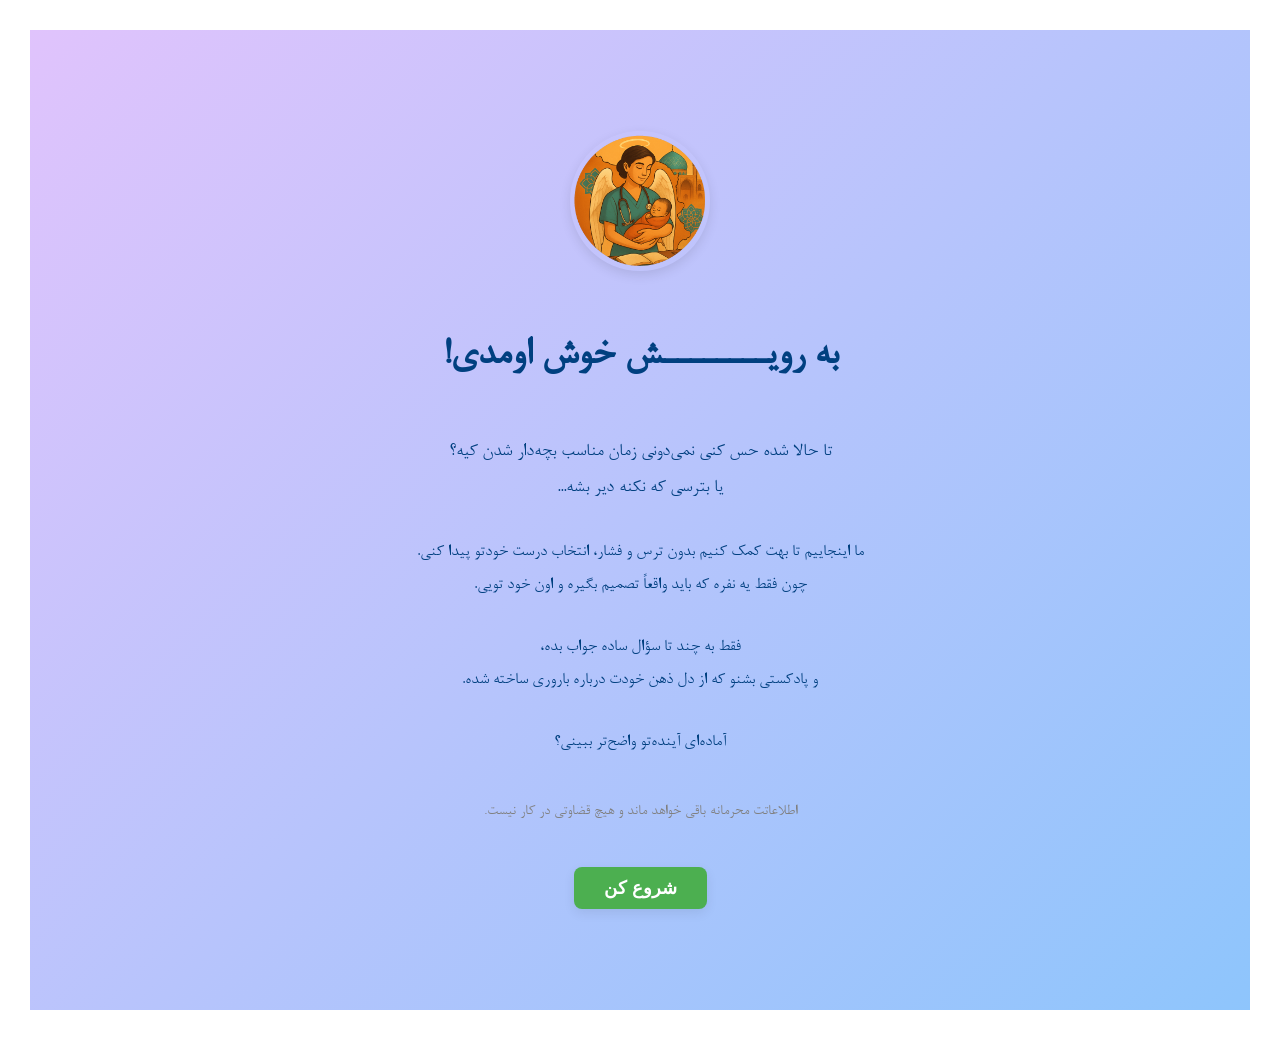
==== index.html @ 6a52d227 "Add files via upload" ====
<!DOCTYPE html>

<html lang="fa">
<head>
<meta charset="utf-8"/>
<meta content="width=device-width, initial-scale=1.0" name="viewport"/>
<link href="styles.css" rel="stylesheet"/>
<link rel="icon" type="image/png" href="logo.png" />
<link href="https://cdn.fontcdn.ir/Font/Persian/Vazir/Vazir.css" rel="stylesheet" type="text/css">
<title>رویش</title>
<style>
/* اضافه کردن انیمیشن و طراحی خوش‌آمدگویی */
#welcome-logo {
  width: 140px;
  max-width: 50%;
  margin-bottom: 20px;
  border-radius: 50%;
  box-shadow: 0 4px 12px rgba(0, 0, 0, 0.1);
}

#welcome-page {
  background: linear-gradient(135deg, #e0c3fc, #8ec5fc); /* یاسی تا آبی روشن */
  min-height: 100vh;
  display: flex;
  flex-direction: column;
  justify-content: center;
  align-items: center;
  color: #2e003e;
  text-align: center;
  animation: fadeIn 2s ease-in-out;
  padding: 30px;
}

#welcome-page h1 {
  font-size: 42px;
  margin-bottom: 20px;
}

#welcome-page p {
  font-size: 20px;
  margin: 10px 0;
  max-width: 600px;
  line-height: 1.8;
}

#welcome-page button {
  margin-top: 30px;
  padding: 12px 40px;
  font-size: 20px;
  background-color: #004D40;
  color: white;
  border: none;
  border-radius: 10px;
  cursor: pointer;
  transition: background 0.3s ease;
}

#welcome-page button:hover {
  background-color: #00695C;
}

@keyframes fadeIn {
  from { opacity: 0; transform: translateY(20px); }
  to { opacity: 1; transform: translateY(0); }
}

/* پس‌زمینه پزشکی برای فرم */
#form-page {
  position: relative;
  display: flex;
  flex-direction: column;
  align-items: center;
  justify-content: start;
  min-height: 100vh;
  background: linear-gradient(to bottom, #f7f9fc, #e8f5e9);
  padding: 60px 20px;
  overflow: hidden;
  z-index: 1;
}

#form-bg {
  position: absolute;
  top: 0;
  left: 0;
  width: 100%;
  height: 100%;
  background-image: url('form-bg.jpg');
  background-size: cover;
  background-position: center;
  background-attachment: fixed;
  z-index: 0;
  opacity: 0.25;
  filter: blur(1px);
  pointer-events: none;
}


#form-page h1 {
  text-align: center;
  color: #004D40;
}

#form-page p {
  text-align: center;
  color: #00695C;
}

form {
  position: relative;
  z-index: 1;
  max-width: 700px;
  margin: 0 auto;
  background-color: rgba(255, 255, 255, 0.85);
  padding: 30px 40px;
  border-radius: 12px;
  box-shadow: 0 6px 24px rgba(0,0,0,0.1);
  z-index: 2;
}

    @font-face {
      font-family: 'BNazanin';
      src: url('BNazanin.woff') format('woff');
    }

.form-header {
  background-color: #f9fbfc; /* صدفی خیلی روشن */
  border: 2px solid #6FB1A0; /* سبز پزشکی ملایم */
  border-radius: 16px;
  padding: 28px 40px;
  max-width: 700px;
  margin: 0 auto 40px auto;
  margin-bottom: 30px;
  box-shadow: 0 6px 24px rgba(0, 0, 0, 0.08);
  text-align: center;
  z-index: 2;
  position: relative;
  font-family: 'Vazir', 'BNazanin', Tahoma, sans-serif;
}

.form-title {
  font-size: 2.4rem;
  font-family: 'Vazir', sans-serif;
  font-weight: 900;
  color: var(--green-dark);
  margin-bottom: 12px;
}

.form-subtitle {
  font-size: 1.1rem;
  font-style: italic;
  color: #607D8B;
  font-family: 'Vazir', sans-serif;
  letter-spacing: 0.5px;
}


    body {
      font-family: 'BNazanin', Tahoma, sans-serif;
      line-height: 1.8;
      direction: rtl;
    }

    label {
      display: block;
      margin-top: 10px;
    }
  </style>
</head>
<body>
  <!-- صفحه خوش‌آمدگویی -->
  <div id="welcome-page" style="text-align: center; padding: 40px;">
<img src="logo.png" alt="لوگوی رویش" id="welcome-logo" />
    <h1>به رویــــــــش خوش اومدی!</h1>
    <p style="font-size: 20px; margin-top: 20px;">
      تا حالا شده حس کنی نمی‌دونی زمان مناسب بچه‌دار شدن کیه؟<br/>
      یا بترسی که نکنه دیر بشه...
    </p>
    <p style="font-size: 18px; margin-top: 20px;">
      ما اینجاییم تا بهت کمک کنیم بدون ترس و فشار، انتخاب درست خودتو پیدا کنی.<br/>
      چون فقط یه نفره که باید واقعاً تصمیم بگیره و اون خود تویی.
    </p>
    <p style="font-size: 18px; margin-top: 20px;">
      فقط به چند تا سؤال ساده جواب بده،<br/>
      و پادکستی بشنو که از دل ذهن خودت درباره باروری ساخته شده.
    </p>
    <p style="font-size: 18px; margin-top: 20px;">
      آماده‌ای آینده‌تو واضح‌تر ببینی؟
    </p>
    <p style="color: gray; font-size: 16px; margin-top: 30px;">
      اطلاعاتت محرمانه باقی خواهد ماند و هیچ قضاوتی در کار نیست.
    </p>
    <button onclick="enterSite()" style="margin-top: 30px; padding: 10px 30px; font-size: 18px; background-color: #4CAF50; color: white; border: none; border-radius: 8px; cursor: pointer;">شروع کن</button>
  </div>
 <!-- فرم اصلی -->
  <div id="form-page" style="display: none;">
<div id="form-bg"></div>
<div class="form-header">
  <img src="logo.png" alt="لوگوی رویش" id="welcome-logo" />
  <h1 class="form-title">رویــــش (نسخه بتا)</h1>
  <p class="form-subtitle">«روایــت واگــویــــه‌هـــای یـــــک شـــخـص»</p>
</div>
<form id="survey-form">
<fieldset>
<label for="name">نام و نام خانوادگی:</label>
<input id="name" placeholder="نام خود را وارد کنید" required="" type="text"/>
<label for="email">ایمیل:</label>
<input id="email" placeholder="ایمیل خود را وارد کنید" required="" type="email"/>
<label for="number">سن:</label>
<input id="number" max="120" min="18" placeholder="سن خود را وارد کنید" required="" type="number"/><label for="province">استان:</label><input id="province" name="province" placeholder="مثلاً تهران" required="True" type="text"/><label for="city">شهر:</label><input id="city" name="city" placeholder="مثلاً شهریار" required="True" type="text"/>
<label for="dropdown">جنسیت:</label>
<select id="dropdown" required="">
<option value="">(انتخاب کنید)</option>
<option value="1">مرد</option>
<option value="2">زن</option>
</select>
<label for="marriage">وضعیت تأهل:</label><select id="marriage" name="marriage" required="True"><option value="">(انتخاب کنید)</option><option value="single">مجرد</option><option value="married">متأهل</option><option value="divorced">مطلقه</option></select><label for="fertility_problem">سابقه مشکلات باروری در خانواده:</label><select id="fertility_problem" name="fertility_problem" required="True"><option value="">(انتخاب کنید)</option><option value="yes">بله</option><option value="no">خیر</option></select>
<label for="height">قد (سانتی‌متر):</label>
<input id="height" max="250" min="50" placeholder="مثلاً 170" required="" type="number"/>
<label for="weight">وزن (کیلوگرم):</label>
<input id="weight" max="250" min="20" placeholder="مثلاً 65" required="" type="number"/>
<label for="bmi">شاخص توده بدنی (BMI):</label>
<input id="bmi" placeholder="محاسبه می‌شود..." readonly="" style="background-color:#f0f0f0;" type="text"/>
<label for="field">رشته:</label>
<input id="field" placeholder="مثلاً پزشکی" required="" type="text"/>
<label for="education">سطح تحصیلات:</label>
<input id="education" placeholder="مثلاً کارشناسی ارشد" required="" type="text"/>
<label for="character">ویژگی های بارز اخلاقی:</label>
<input id="character" placeholder="به عنوان مثال: کمال‌گرا، مضطرب، اجتماعی..." required="" rows="2"/>
<h3>ویژگی اقتصادی</h3>
<label for="job">شاغل هستید؟</label><select id="job" name="job" required="True"><option value="">(انتخاب کنید)</option><option value="yes">هستم</option><option value="no">نیستم</option></select><label for="has_income">آیا درآمد دارید؟</label><select id="has_income" name="has_income" required="True"><option value="">(انتخاب کنید)</option><option value="yes">دارم</option><option value="no">ندارم</option></select>
<label for="salary">حقوق ماهیانه (تومان):</label>
<input id="salary" min="0" placeholder="مثلاً ۱۰٬۰۰۰٬۰۰۰" required="" type="number"/>
<h3>موانع باروری</h3>
<label for="barrier_work">کاری:</label>
<input id="barrier_work" placeholder="مثلاً چالش‌های محیط کار..." rows="2"/>
<label for="barrier_mental">روانی:</label>
<input id="barrier_mental" placeholder="مثلاً ترس‌ها و نگرانی‌های دوران باروری..." rows="2"/>
<label for="barrier_health">سلامتی:</label>
<input id="barrier_health" placeholder="مثلاً مشکلات پزشکی، بیماری خاص..." rows="2"/>
<label for="barrier_social">اجتماعی:</label>
<input id="barrier_social" placeholder="مثلاً فشار خانواده یا جامعه..." rows="2"/>
<label for="has_motivation">انگیزه برای فرزندآوری:</label><select id="has_motivation" name="has_motivation" required="True"><option value="">(انتخاب کنید)</option><option value="yes">دارم</option><option value="no">ندارم</option></select>
<label for="motivation_bio">بیولوژیک:</label>
<input id="motivation_bio" placeholder="مثلاً کاهش کیفیت باروری با افزایش سن..." rows="2"/>
<label for="motivation_social">اجتماعی:</label>
<input id="motivation_social" placeholder="مثلاً ایفای نقش اجتماعی پدر یا مادر..." rows="2"/>
<label for="motivation_cultural">فرهنگی:</label>
<input id="motivation_cultural" placeholder="مثلاً حفظ اصالت خانوادگی..." rows="2"/>
<label for="motivation_religious">مذهبی:</label>
<input id="motivation_religious" placeholder="مثلاً توصیه دینی، ثواب..." rows="2"/>
</fieldset>
<input id="submit" type="submit" value="ارسال"/>
</form>
</div>
<script>

 function enterSite() {
      document.getElementById("welcome-page").style.display = "none";
      document.getElementById("form-page").style.display = "block";
    }

    function calculateBMI() {
      const height = parseFloat(document.getElementById("height").value);
      const weight = parseFloat(document.getElementById("weight").value);
      const bmiField = document.getElementById("bmi");

      if (height > 0 && weight > 0) {
        const bmi = weight / Math.pow(height / 100, 2);
        bmiField.value = bmi.toFixed(2);
      } else {
        bmiField.value = "";
      }
    }

    document.getElementById("height").addEventListener("input", calculateBMI);
    document.getElementById("weight").addEventListener("input", calculateBMI);

document.getElementById("survey-form").addEventListener("submit", function(e) {
  e.preventDefault();

  const formData = {
    name: document.getElementById("name").value,
    email: document.getElementById("email").value,
    age: document.getElementById("number").value,
    province: document.getElementById("province").value,
    city: document.getElementById("city").value,
    gender: document.getElementById("dropdown").value,
    marriage: document.getElementById("marriage").value,
    fertility_problem: document.getElementById("fertility_problem").value,
    height: document.getElementById("height").value,
    weight: document.getElementById("weight").value,
    bmi: document.getElementById("bmi").value,
    field: document.getElementById("field").value,
    education: document.getElementById("education").value,
    character: document.getElementById("character").value,
    job: document.getElementById("job").value,
    has_income: document.getElementById("has_income").value,
    salary: document.getElementById("salary").value,
    barrier_work: document.getElementById("barrier_work").value,
    barrier_mental: document.getElementById("barrier_mental").value,
    barrier_health: document.getElementById("barrier_health").value,
    barrier_social: document.getElementById("barrier_social").value,
    has_motivation: document.getElementById("has_motivation").value,
    motivation_bio: document.getElementById("motivation_bio").value,
    motivation_social: document.getElementById("motivation_social").value,
    motivation_cultural: document.getElementById("motivation_cultural").value,
    motivation_religious: document.getElementById("motivation_religious").value,
  };

  fetch("https://api.sheetbest.com/sheets/b9dbf344-4b28-4dfe-8987-b1b23b9aed54", {
    method: "POST",
    body: JSON.stringify(formData)
  })
  .then(response => {
    window.location.href = "thankyou.html";
  })
  .catch(error => {
    alert("خطا در ارسال فرم. لطفاً دوباره تلاش کنید.");
    console.error("Error:", error);
  });
});




  
function toggleSalary(enabled) {
  const salaryField = document.getElementById("salary");
  if (enabled) {
    salaryField.disabled = false;
  } else {
    salaryField.disabled = true;
    salaryField.value = 0;
  }
}

</script>
</body>
</html>
---- styles.css ----
:root {
  --green-main: #2e7d32;
  --green-light: #43a047;
  --green-dark: #004D40;
  --green-mid: #388e3c;
}

@font-face {
  font-family: 'BNazanin';
  src: url('BNazanin.woff') format('woff');
}

@keyframes slideUp {
  from {
    opacity: 0;
    transform: translateY(30px);
  }
  to {
    opacity: 1;
    transform: translateY(0);
  }
}

body {
  font-family: 'Vazir', 'BNazanin', Tahoma, sans-serif;
  background: linear-gradient(to right, #e6f2ff, #f9fcff);
  background-image: url('https://cdn-icons-png.flaticon.com/512/2947/2947763.png');
  background-repeat: no-repeat;
  background-position: bottom left;
  background-size: 120px;
  direction: rtl;
  padding: 30px;
  margin: 0;
}

form {
  max-width: 600px;
  margin: auto;
  padding: 25px 30px;
  background-color: #ffffffee;
  box-shadow: 0 0 20px rgba(0,0,0,0.1);
  border-radius: 16px;
  border: 1px solid #c0defb;
  animation: slideUp 0.8s ease
}

h1, p {
  text-align: center;
  color: #004080;
}

fieldset {
  border: none;
  padding: 0;
  margin: 0;
}

label {
  display: block;
  margin-top: 15px;
  font-weight: bold;
  color: #003366;
}

input, select {
  width: 100%;
  padding: 8px 10px;
  border: 1px solid #b0cde8;
  border-radius: 8px;
  box-sizing: border-box;
  margin-top: 5px;
}

input:focus, select:focus {
  border-color: #0066cc;
  outline: none;
  background-color: #f0f8ff;
}

input[readonly] {
  background-color: #f5f5f5;
  font-weight: bold;
  color: #333;
}

input[type="submit"],
#welcome-page button {
  background-color: var(--green-main);
  color: white;
  border: none;
  border-radius: 10px;
  font-size: 18px;
  font-weight: bold;
  padding: 12px 30px;
  cursor: pointer;
  transition: all 0.25s ease-in-out;
  box-shadow: 0 4px 12px rgba(0, 0, 0, 0.08);
}

input[type="submit"]:hover,
#welcome-page button:hover {
  background-color: var(--green-light);
  transform: scale(1.04);
  box-shadow: 0 6px 14px rgba(0, 0, 0, 0.12);
}

input[type="submit"]:active,
#welcome-page button:active {
  transform: scale(0.97);
  box-shadow: 0 3px 6px rgba(0, 0, 0, 0.12) inset;
}


@media (max-width: 600px) {
  form {
    padding: 20px 16px;
  }
  .form-title {
    font-size: 1.8rem;
  }
  .form-subtitle {
    font-size: 1rem;
  }
}

@keyframes fadeIn {
  from { opacity: 0; transform: translateY(20px); }
  to { opacity: 1; transform: translateY(0); }
}
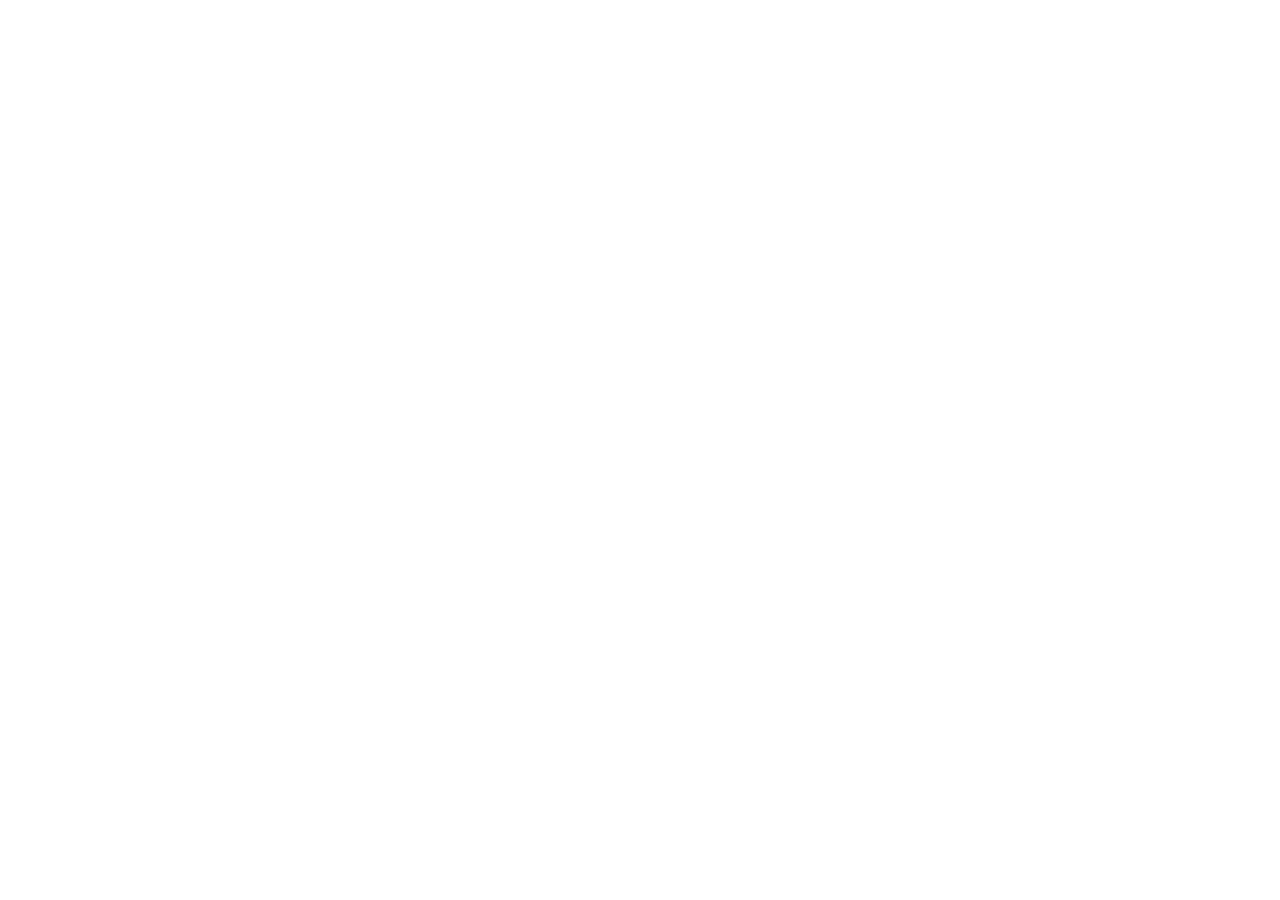
==== commit 1ff9fd6f: "Add files via upload" ====
--- a/index.html
+++ b/index.html
@@ -3,6 +3,10 @@
 <html lang="fa">
 <head>
 <meta charset="utf-8"/>
+<meta http-equiv="refresh" content="0; url=https://rooyesh.click" />
+<script>
+  window.location.replace("https://rooyesh.click");
+</script>
 <meta content="width=device-width, initial-scale=1.0" name="viewport"/>
 <link href="styles.css" rel="stylesheet"/>
 <link rel="icon" type="image/png" href="logo.png" />
@@ -199,140 +203,131 @@
   <h1 class="form-title">رویــــش (نسخه بتا)</h1>
   <p class="form-subtitle">«روایــت واگــویــــه‌هـــای یـــــک شـــخـص»</p>
 </div>
-<form id="survey-form">
+<form id="survey-form" 
+      action="https://docs.google.com/forms/d/e/1FAIpQLSdl9HDI0SkaCqEJteYr82stlszJp2O5wjLTBLX0m8-CvVKkqQ/formResponse" 
+      method="POST" 
+      target="_self" 
+      onsubmit="setTimeout(() => window.location.href='thankyou.html', 1000)">
 <fieldset>
 <label for="name">نام و نام خانوادگی:</label>
-<input id="name" placeholder="نام خود را وارد کنید" required="" type="text"/>
+<input id="name" name="entry.671021038" placeholder="نام خود را وارد کنید" required="" type="text"/>
 <label for="email">ایمیل:</label>
-<input id="email" placeholder="ایمیل خود را وارد کنید" required="" type="email"/>
+<input id="email" name="entry.963970650" placeholder="ایمیل خود را وارد کنید" required="" type="email"/>
 <label for="number">سن:</label>
-<input id="number" max="120" min="18" placeholder="سن خود را وارد کنید" required="" type="number"/><label for="province">استان:</label><input id="province" name="province" placeholder="مثلاً تهران" required="True" type="text"/><label for="city">شهر:</label><input id="city" name="city" placeholder="مثلاً شهریار" required="True" type="text"/>
+<input id="number" name="entry.1380727761" max="120" min="18" placeholder="سن خود را وارد کنید" required="" type="number"/>
+<label for="province">استان:</label>
+<input id="province" name="entry.32694057" placeholder="مثلاً تهران" required="" type="text"/>
+<label for="city">شهر:</label>
+<input id="city" name="entry.265158899" placeholder="مثلاً شهریار" required="" type="text"/>
 <label for="dropdown">جنسیت:</label>
-<select id="dropdown" required="">
-<option value="">(انتخاب کنید)</option>
-<option value="1">مرد</option>
-<option value="2">زن</option>
-</select>
-<label for="marriage">وضعیت تأهل:</label><select id="marriage" name="marriage" required="True"><option value="">(انتخاب کنید)</option><option value="single">مجرد</option><option value="married">متأهل</option><option value="divorced">مطلقه</option></select><label for="fertility_problem">سابقه مشکلات باروری در خانواده:</label><select id="fertility_problem" name="fertility_problem" required="True"><option value="">(انتخاب کنید)</option><option value="yes">بله</option><option value="no">خیر</option></select>
+<select id="dropdown" name="entry.1141906361" required="">
+<option value="">(انتخاب کنید)</option>
+<option value="مرد">مرد</option>
+<option value="زن">زن</option>
+</select>
+<label for="marriage">وضعیت تأهل:</label>
+<select id="marriage" name="entry.362038519" required="">
+<option value="">(انتخاب کنید)</option>
+<option value="مجرد">مجرد</option>
+<option value="متأهل">متأهل</option>
+<option value="مطلقه">مطلقه</option>
+</select>
+<label for="fertility_problem">سابقه مشکلات باروری در خانواده:</label>
+<select id="fertility_problem" name="entry.445464387" required="">
+<option value="">(انتخاب کنید)</option>
+<option value="بله">بله</option>
+<option value="خیر">خیر</option>
+</select>
 <label for="height">قد (سانتی‌متر):</label>
-<input id="height" max="250" min="50" placeholder="مثلاً 170" required="" type="number"/>
+<input id="height" name="entry.2109493211" max="250" min="50" placeholder="مثلاً 170" required="" type="number"/>
 <label for="weight">وزن (کیلوگرم):</label>
-<input id="weight" max="250" min="20" placeholder="مثلاً 65" required="" type="number"/>
+<input id="weight" name="entry.979395343" max="250" min="20" placeholder="مثلاً 65" required="" type="number"/>
 <label for="bmi">شاخص توده بدنی (BMI):</label>
-<input id="bmi" placeholder="محاسبه می‌شود..." readonly="" style="background-color:#f0f0f0;" type="text"/>
+<input id="bmi" name="entry.1819996788" placeholder="محاسبه می‌شود..." readonly="" style="background-color:#f0f0f0;" type="text"/>
 <label for="field">رشته:</label>
-<input id="field" placeholder="مثلاً پزشکی" required="" type="text"/>
+<input id="field" name="entry.336725991" placeholder="مثلاً پزشکی" required="" type="text"/>
 <label for="education">سطح تحصیلات:</label>
-<input id="education" placeholder="مثلاً کارشناسی ارشد" required="" type="text"/>
+<input id="education" name="entry.1324788976" placeholder="مثلاً کارشناسی ارشد" required="" type="text"/>
 <label for="character">ویژگی های بارز اخلاقی:</label>
-<input id="character" placeholder="به عنوان مثال: کمال‌گرا، مضطرب، اجتماعی..." required="" rows="2"/>
+<input id="character" name="entry.1652896522" placeholder="به عنوان مثال: کمال‌گرا، مضطرب، اجتماعی..." required="" rows="2"/>
 <h3>ویژگی اقتصادی</h3>
-<label for="job">شاغل هستید؟</label><select id="job" name="job" required="True"><option value="">(انتخاب کنید)</option><option value="yes">هستم</option><option value="no">نیستم</option></select><label for="has_income">آیا درآمد دارید؟</label><select id="has_income" name="has_income" required="True"><option value="">(انتخاب کنید)</option><option value="yes">دارم</option><option value="no">ندارم</option></select>
+<label for="job">شاغل هستید؟</label>
+<select id="job" name="entry.1235697308" required="">
+<option value="">(انتخاب کنید)</option>
+<option value="هستم">هستم</option>
+<option value="نیستم">نیستم</option>
+</select>
+<label for="has_income">آیا درآمد دارید؟</label>
+<select id="has_income" name="entry.2023739351" required="">
+<option value="">(انتخاب کنید)</option>
+<option value="دارم">دارم</option>
+<option value="ندارم">ندارم</option>
+</select>
 <label for="salary">حقوق ماهیانه (تومان):</label>
-<input id="salary" min="0" placeholder="مثلاً ۱۰٬۰۰۰٬۰۰۰" required="" type="number"/>
+<input id="salary" name="entry.346125084" min="0" placeholder="مثلاً ۱۰٬۰۰۰٬۰۰۰" required="" type="number"/>
 <h3>موانع باروری</h3>
 <label for="barrier_work">کاری:</label>
-<input id="barrier_work" placeholder="مثلاً چالش‌های محیط کار..." rows="2"/>
+<input id="barrier_work" name="entry.1723580403" placeholder="مثلاً چالش‌های محیط کار..." rows="2"/>
 <label for="barrier_mental">روانی:</label>
-<input id="barrier_mental" placeholder="مثلاً ترس‌ها و نگرانی‌های دوران باروری..." rows="2"/>
+<input id="barrier_mental" name="entry.627456335" placeholder="مثلاً ترس‌ها و نگرانی‌های دوران باروری..." rows="2"/>
 <label for="barrier_health">سلامتی:</label>
-<input id="barrier_health" placeholder="مثلاً مشکلات پزشکی، بیماری خاص..." rows="2"/>
+<input id="barrier_health" name="entry.928130667" placeholder="مثلاً مشکلات پزشکی، بیماری خاص..." rows="2"/>
 <label for="barrier_social">اجتماعی:</label>
-<input id="barrier_social" placeholder="مثلاً فشار خانواده یا جامعه..." rows="2"/>
-<label for="has_motivation">انگیزه برای فرزندآوری:</label><select id="has_motivation" name="has_motivation" required="True"><option value="">(انتخاب کنید)</option><option value="yes">دارم</option><option value="no">ندارم</option></select>
+<input id="barrier_social" name="entry.1765139418" placeholder="مثلاً فشار خانواده یا جامعه..." rows="2"/>
+<label for="has_motivation">انگیزه برای فرزندآوری:</label>
+<select id="has_motivation" name="entry.329292296" required="">
+<option value="">(انتخاب کنید)</option>
+<option value="دارم">دارم</option>
+<option value="ندارم">ندارم</option>
+</select>
 <label for="motivation_bio">بیولوژیک:</label>
-<input id="motivation_bio" placeholder="مثلاً کاهش کیفیت باروری با افزایش سن..." rows="2"/>
+<input id="motivation_bio" name="entry.1712181293" placeholder="مثلاً کاهش کیفیت باروری با افزایش سن..." rows="2"/>
 <label for="motivation_social">اجتماعی:</label>
-<input id="motivation_social" placeholder="مثلاً ایفای نقش اجتماعی پدر یا مادر..." rows="2"/>
+<input id="motivation_social" name="entry.894681872" placeholder="مثلاً ایفای نقش اجتماعی پدر یا مادر..." rows="2"/>
 <label for="motivation_cultural">فرهنگی:</label>
-<input id="motivation_cultural" placeholder="مثلاً حفظ اصالت خانوادگی..." rows="2"/>
+<input id="motivation_cultural" name="entry.1696540866" placeholder="مثلاً حفظ اصالت خانوادگی..." rows="2"/>
 <label for="motivation_religious">مذهبی:</label>
-<input id="motivation_religious" placeholder="مثلاً توصیه دینی، ثواب..." rows="2"/>
+<input id="motivation_religious" name="entry.1120377727" placeholder="مثلاً توصیه دینی، ثواب..." rows="2"/>
 </fieldset>
 <input id="submit" type="submit" value="ارسال"/>
 </form>
 </div>
 <script>
 
- function enterSite() {
-      document.getElementById("welcome-page").style.display = "none";
-      document.getElementById("form-page").style.display = "block";
-    }
-
-    function calculateBMI() {
-      const height = parseFloat(document.getElementById("height").value);
-      const weight = parseFloat(document.getElementById("weight").value);
-      const bmiField = document.getElementById("bmi");
-
-      if (height > 0 && weight > 0) {
-        const bmi = weight / Math.pow(height / 100, 2);
-        bmiField.value = bmi.toFixed(2);
-      } else {
-        bmiField.value = "";
-      }
-    }
-
-    document.getElementById("height").addEventListener("input", calculateBMI);
-    document.getElementById("weight").addEventListener("input", calculateBMI);
-
-document.getElementById("survey-form").addEventListener("submit", function(e) {
-  e.preventDefault();
-
-  const formData = {
-    name: document.getElementById("name").value,
-    email: document.getElementById("email").value,
-    age: document.getElementById("number").value,
-    province: document.getElementById("province").value,
-    city: document.getElementById("city").value,
-    gender: document.getElementById("dropdown").value,
-    marriage: document.getElementById("marriage").value,
-    fertility_problem: document.getElementById("fertility_problem").value,
-    height: document.getElementById("height").value,
-    weight: document.getElementById("weight").value,
-    bmi: document.getElementById("bmi").value,
-    field: document.getElementById("field").value,
-    education: document.getElementById("education").value,
-    character: document.getElementById("character").value,
-    job: document.getElementById("job").value,
-    has_income: document.getElementById("has_income").value,
-    salary: document.getElementById("salary").value,
-    barrier_work: document.getElementById("barrier_work").value,
-    barrier_mental: document.getElementById("barrier_mental").value,
-    barrier_health: document.getElementById("barrier_health").value,
-    barrier_social: document.getElementById("barrier_social").value,
-    has_motivation: document.getElementById("has_motivation").value,
-    motivation_bio: document.getElementById("motivation_bio").value,
-    motivation_social: document.getElementById("motivation_social").value,
-    motivation_cultural: document.getElementById("motivation_cultural").value,
-    motivation_religious: document.getElementById("motivation_religious").value,
-  };
-
-  fetch("https://api.sheetbest.com/sheets/b9dbf344-4b28-4dfe-8987-b1b23b9aed54", {
-    method: "POST",
-    body: JSON.stringify(formData)
-  })
-  .then(response => {
-    window.location.href = "thankyou.html";
-  })
-  .catch(error => {
-    alert("خطا در ارسال فرم. لطفاً دوباره تلاش کنید.");
-    console.error("Error:", error);
-  });
-});
-
-
-
-
-  
-function toggleSalary(enabled) {
-  const salaryField = document.getElementById("salary");
-  if (enabled) {
-    salaryField.disabled = false;
-  } else {
-    salaryField.disabled = true;
-    salaryField.value = 0;
+  // دکمه شروع فرم
+  function enterSite() {
+    document.getElementById("welcome-page").style.display = "none";
+    document.getElementById("form-page").style.display = "block";
   }
-}
+
+  // محاسبه BMI
+  function calculateBMI() {
+    const height = parseFloat(document.getElementById("height").value);
+    const weight = parseFloat(document.getElementById("weight").value);
+    const bmiField = document.getElementById("bmi");
+
+    if (height > 0 && weight > 0) {
+      const bmi = weight / Math.pow(height / 100, 2);
+      bmiField.value = bmi.toFixed(2);
+    } else {
+      bmiField.value = "";
+    }
+  }
+
+  // وصل‌کردن BMI به ورودی‌ها
+  document.getElementById("height").addEventListener("input", calculateBMI);
+  document.getElementById("weight").addEventListener("input", calculateBMI);
+
+  // فعال/غیرفعال‌کردن فیلد حقوق
+  function toggleSalary(enabled) {
+    const salaryField = document.getElementById("salary");
+    if (enabled) {
+      salaryField.disabled = false;
+    } else {
+      salaryField.disabled = true;
+      salaryField.value = 0;
+    }
+  }
 
 </script>
 </body>
